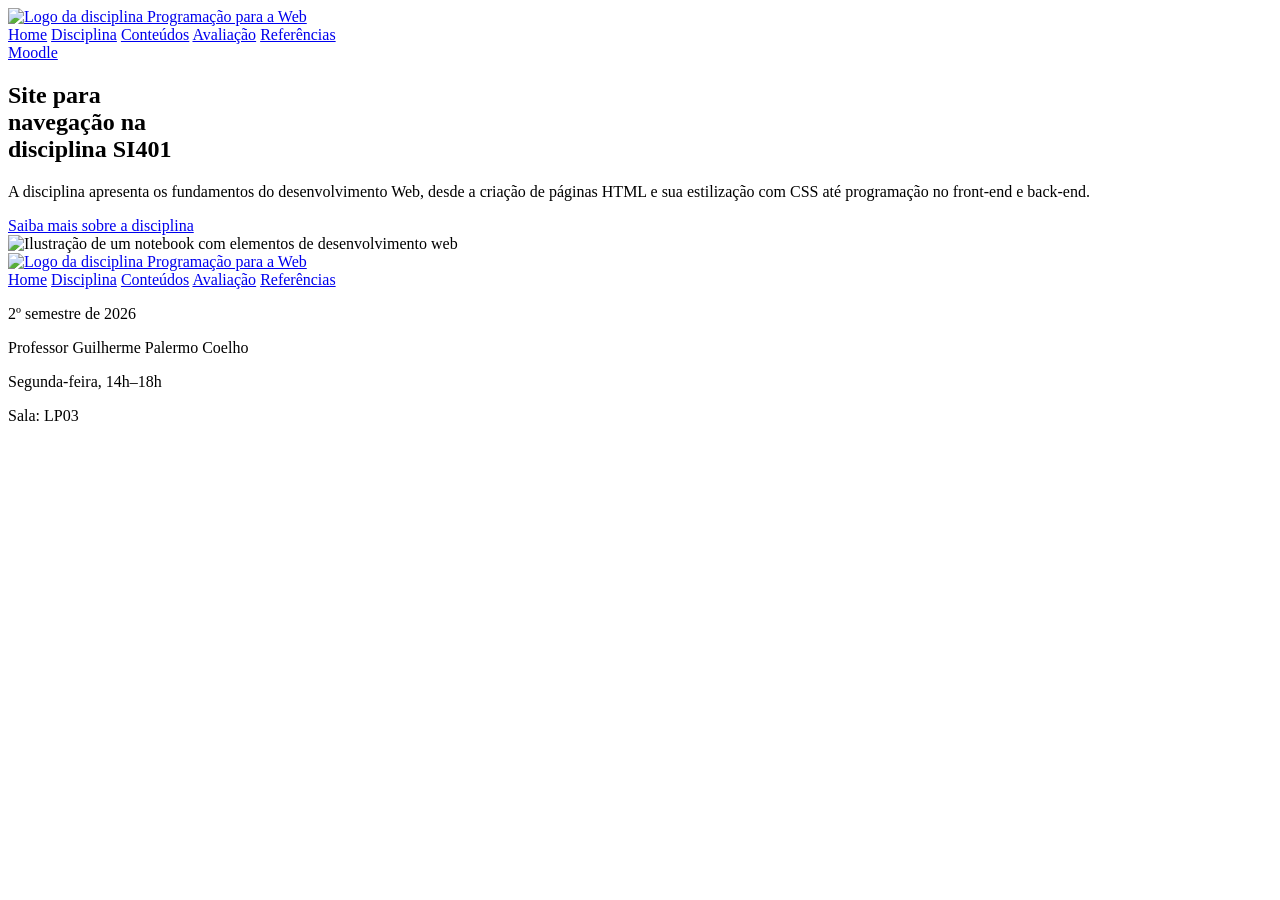
==== index.html @ 232a57d1 "Adiciona site da atividade de Programação Web" ====
<!DOCTYPE html>
<html lang="pt-BR">

<head>
    <meta charset="UTF-8">
    <title>SI401 - Programação para a Web</title>
    <link rel="stylesheet" href="..\CSS\style.css">
    <link href="https://fonts.googleapis.com/css2?family=Space+Grotesk:wght@300;400;500;600;700&display=swap" rel="stylesheet">
</head>

    <body>
        <header class="cabecalho">
            <a href="index.html" class="logo">
                <img src="..\imagens\logo-si401.png" alt="Logo da disciplina Programação para a Web">
            </a>
            <nav class="menu-principal">
                <a href="index.html" class="ativo">Home</a>
                <a href="disciplina.html">Disciplina</a>
                <a href="conteudos.html">Conteúdos</a>
                <a href="avaliacao.html">Avaliação</a>
                <a href="referencias.html">Referências</a>
            </nav>
            <a href="https://moodle.ggte.unicamp.br/course/view.php?id=9350" class="botao-moodle">Moodle</a>
        </header>
        <main>
            <section class="centro">

                <div class="centro-texto">

                    <h1 class="titulo">
                        Site para<br>
                        navegação na<br>
                        disciplina SI401
                    </h1>

                    <p>
                        A disciplina apresenta os fundamentos do desenvolvimento Web,
                        desde a criação de páginas HTML e sua estilização com CSS até
                        programação no front-end e back-end.
                    </p>

                    <a href="disciplina.html" class="botao-principal">
                        Saiba mais sobre a disciplina
                    </a>

                </div>

                <div class="centro-imagem">
                    <img
                        src="..\imagens\programacao-web.png"
                        alt="Ilustração de um notebook com elementos de desenvolvimento web">
                </div>

            </section>
        </main>
        <footer class="rodape">
            <div class="rodape-superior">

                <a href="index.html" class="logo-rodape">
                    <img
                        src="..\imagens\logo-si401.png"
                        alt="Logo da disciplina Programação para a Web">
                </a>

                <nav class="menu-rodape">
                    <a href="index.html" class="ativo">Home</a>
                    <a href="disciplina.html">Disciplina</a>
                    <a href="conteudos.html">Conteúdos</a>
                    <a href="avaliacao.html">Avaliação</a>
                    <a href="referencias.html">Referências</a>
                </nav>

            </div>

            <div class="rodape-inferior">

                <p>2º semestre de 2026</p>

                <p>Professor Guilherme Palermo Coelho</p>

                <p>Segunda-feira, 14h–18h</p>

                <p>Sala: LP03</p>

            </div>
        </footer>
    </body>


</html>
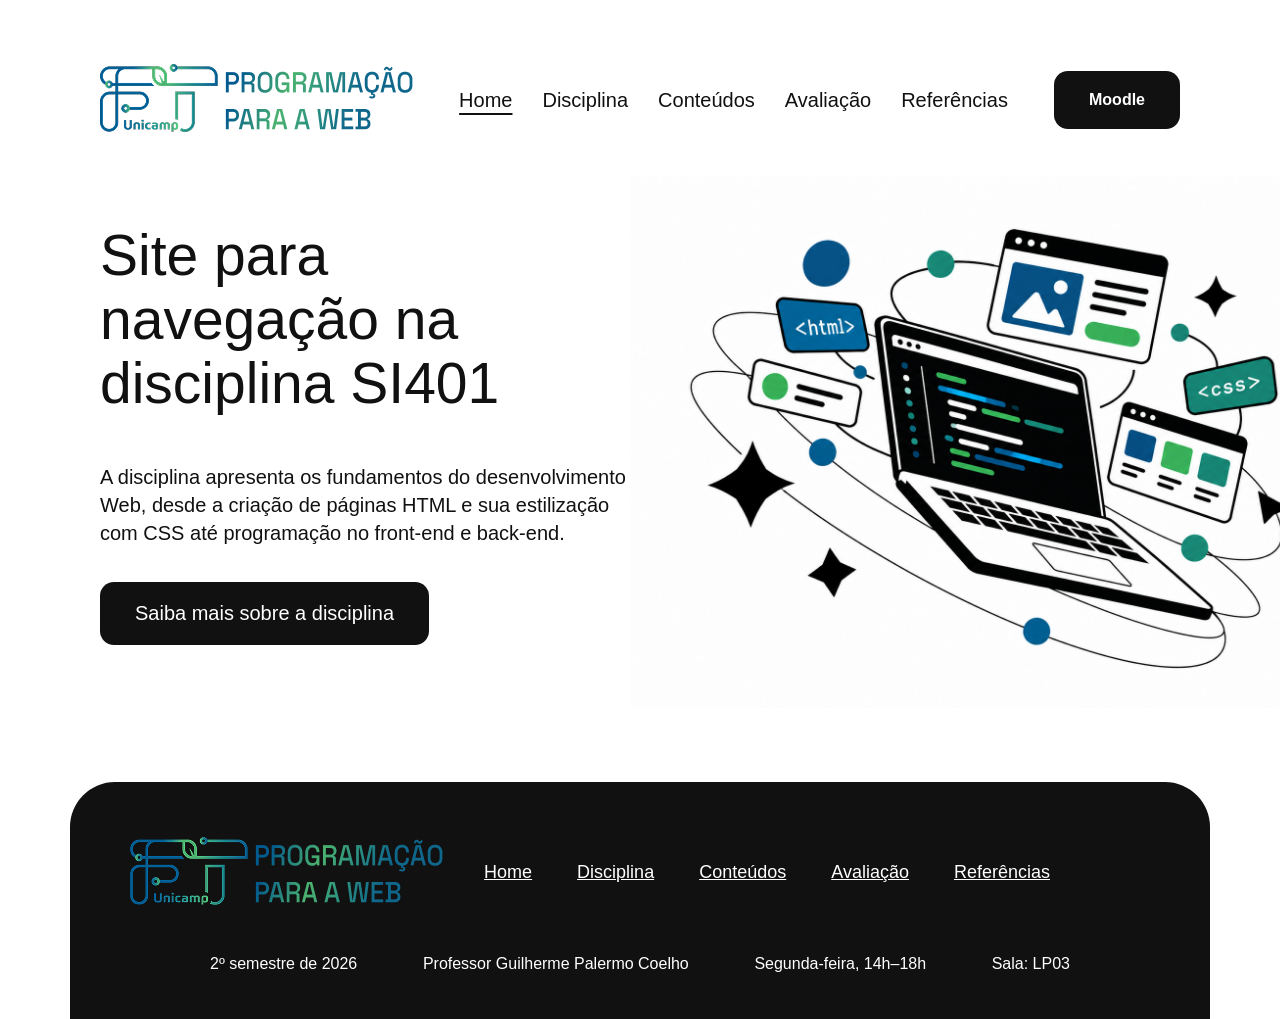
==== commit b557ee8e: "Update index.html" ====
--- a/index.html
+++ b/index.html
@@ -4,7 +4,7 @@
 <head>
     <meta charset="UTF-8">
     <title>SI401 - Programação para a Web</title>
-    <link rel="stylesheet" href="..\CSS\style.css">
+    <link rel="stylesheet" href="style.css">
     <link href="https://fonts.googleapis.com/css2?family=Space+Grotesk:wght@300;400;500;600;700&display=swap" rel="stylesheet">
 </head>
 
@@ -87,4 +87,4 @@
     </body>
 
 
-</html>+</html>
--- a/style.css
+++ b/style.css
@@ -0,0 +1,317 @@
+body {
+    margin: 0;
+    font-family: 'Space Grotesk', sans-serif;
+    background-color: #ffffff;
+    color: #111111;
+}
+
+.cabecalho {
+    display: flex;
+    align-items: center;
+    justify-content: space-between;
+    padding: 64px 100px 40px 100px;
+}
+
+.menu-principal {
+    display: flex;
+    gap: 30px;
+}
+
+.menu-principal a {
+    text-decoration: none;
+    color: #111111;
+    font-size: 20px;
+}
+
+.menu-principal a.ativo {
+    text-decoration: underline;
+    text-underline-offset: 6px;
+}
+
+.botao-moodle {
+    background-color: #111111;
+    color: #ffffff;
+    padding: 20px 35px;
+    border-radius: 14px;
+    text-decoration: none;
+    font-weight: bold;
+}
+
+.centro {
+    display: flex;
+    align-items: flex-start;
+    justify-content: space-between;
+    padding: 0px 100px 50px 100px;}
+
+.centro-texto {
+    width: 530px;
+}
+
+.centro-texto p {
+    font-size: 20px;
+    line-height: 28px;
+    margin-top: 35px;
+    margin-bottom: 35px;
+    width: 530px;
+
+}
+    
+
+.titulo{
+    font-size: 57px;
+    line-height: 64px;
+    font-family: 'Space Grotesk', sans-serif;
+    font-weight: 500;
+    width: 530px;
+
+}
+
+.botao-principal {
+    background-color: #111111;
+    color: #ffffff;
+    padding: 20px 35px;
+    border-radius: 14px;
+    text-decoration: none;
+    display: inline-block;
+    font-size: 20px;
+    font-weight: 400px;
+}
+
+.centro-imagem img {
+    width: 709px;
+}
+
+.rodape {
+    background-color: #111111;
+    color: #ffffff;
+    padding: 55px 60px 30px 60px;
+    border-radius: 45px 45px 0 0;
+    margin: 20px 70px 0 70px;
+}
+
+.rodape-superior {
+    display: flex;
+    align-items: center;
+    justify-content: space-between;
+    padding-bottom: 30px;
+    padding-right: 100px;
+}
+
+.menu-rodape {
+    display: flex;
+    gap: 45px;
+}
+
+.menu-rodape a {
+    color: #ffffff;
+    text-decoration: underline;
+    font-size: 18px;
+}
+
+.rodape-inferior {
+    display: flex;
+    align-items: center;
+    justify-content: space-between;
+    padding: 0 80px;
+}
+
+.meio{
+    margin: 0 100px;
+}
+
+.ementa {
+    font-size: 57px;
+    line-height: 64px;
+    margin-bottom: 20px;
+    font-weight: 500;
+}
+
+.info-disciplina {
+    display: flex;
+    justify-content: center;
+    gap: 200px;
+}
+.objetivo,
+.competencias {
+    width: 450px;
+}
+
+.objetivo h2,
+.competencias h2 {
+    font-size: 22px;
+    font-weight: 500px;
+    margin-bottom: 20px;
+    text-decoration: underline;
+}
+
+.dados-disciplina {
+    display: flex;
+    justify-content: space-between;
+    align-items: center;
+
+    background-color: #ffffff;
+    border: 4px solid #111111;
+    border-radius: 45px;
+    padding: 40px 200px;
+
+    margin-top: 80px;
+    margin-bottom: 40px;
+}
+
+.dados-disciplina p:not(:last-child) {   /*tive que pesquisar essa parte do last-child.*/ 
+    border-right: 3px solid #111111;
+    padding-right: 100px;
+}
+
+.cards-conteudos {
+    display: grid;
+    grid-template-columns: repeat(4, 1fr);
+    gap: 40px;
+    margin: 0 auto;
+    max-width: 1400px;
+}
+
+.card {
+    grid-column: span 2;
+    border: 2px solid #111111;
+    border-radius: 45px;
+    padding: 30px;
+    display: flex;
+    justify-content: space-between;
+    max-width: 490px;
+}
+
+.cards-conteudos .card:last-child {
+    grid-column: 2 / 4;
+}
+
+.card h2 {
+    font-size: 25px;
+    font-weight: 500;
+}
+
+.card p {
+    font-size: 20px;
+    font-weight: 500;
+}
+
+.card img {
+    width: 210px;
+    height: 170px;
+}
+
+.card-destaque {
+    background-color: #111111;
+    color: #ffffff;
+
+}
+
+.card-s-preta {
+    box-shadow: 0 6px 0 #111111;
+}
+
+.card-s-incolor {
+    box-shadow: 0 6px 0 0 #ffffff,
+                0 7px 0 1px #111111;
+}
+
+.avaliacao-pagina {
+    padding: 0 100px 70px;
+}
+
+.titulo-pagina {
+    font-size: 57px;
+    line-height: 64px;
+    font-weight: 400;
+    margin-bottom: 40px;
+}
+
+.avaliacoes {
+    display: flex;
+    flex-direction: column;
+    gap: 30px;
+}
+
+.card-avaliacao {
+    border: 2px solid #111111;
+    border-radius: 35px;
+    padding: 35px 40px;
+    background-color: #ffffff;
+}
+
+.sombra-contorno {
+    box-shadow:
+        0 5px 0 0 #ffffff,
+        0 6px 0 1px #111111;
+}
+
+.card-avaliacao-titulo {
+    display: flex;
+    align-items: center;
+    gap: 18px;
+}
+
+.numero-avaliacao {
+    font-size: 48px;
+    font-weight: 400;
+}
+
+.card-avaliacao h2 {
+    font-size: 24px;
+    font-weight: 500;
+    margin: 0;
+}
+
+.card-avaliacao hr {
+    border: none;
+    border-top: 1px solid #999999;
+    margin: 20px 0;
+}
+
+.card-avaliacao p {
+    font-size: 16px;
+    line-height: 1.5;
+    margin: 0;
+}
+
+.referencias-pagina {
+    padding: 40px 100px 70px;
+}
+
+.titulo-pagina {
+    font-size: 57px;
+    line-height: 64px;
+    font-weight: 400;
+    margin-bottom: 50px;
+}
+
+.bloco-referencias {
+    margin-bottom: 45px;
+}
+
+.bloco-referencias h2 {
+    font-size: 20px;
+    font-weight: 600;
+    text-decoration: underline;
+    margin-bottom: 20px;
+}
+
+.bloco-referencias ul {
+    margin: 0;
+    padding-left: 30px;
+}
+
+.bloco-referencias li {
+    font-size: 16px;
+    line-height: 1.6;
+    margin-bottom: 8px;
+}
+
+.bloco-referencias a {
+    color: #111111;
+    text-decoration: underline;
+}
+
+.bloco-referencias a:hover {
+    color: #0F678C;
+}
